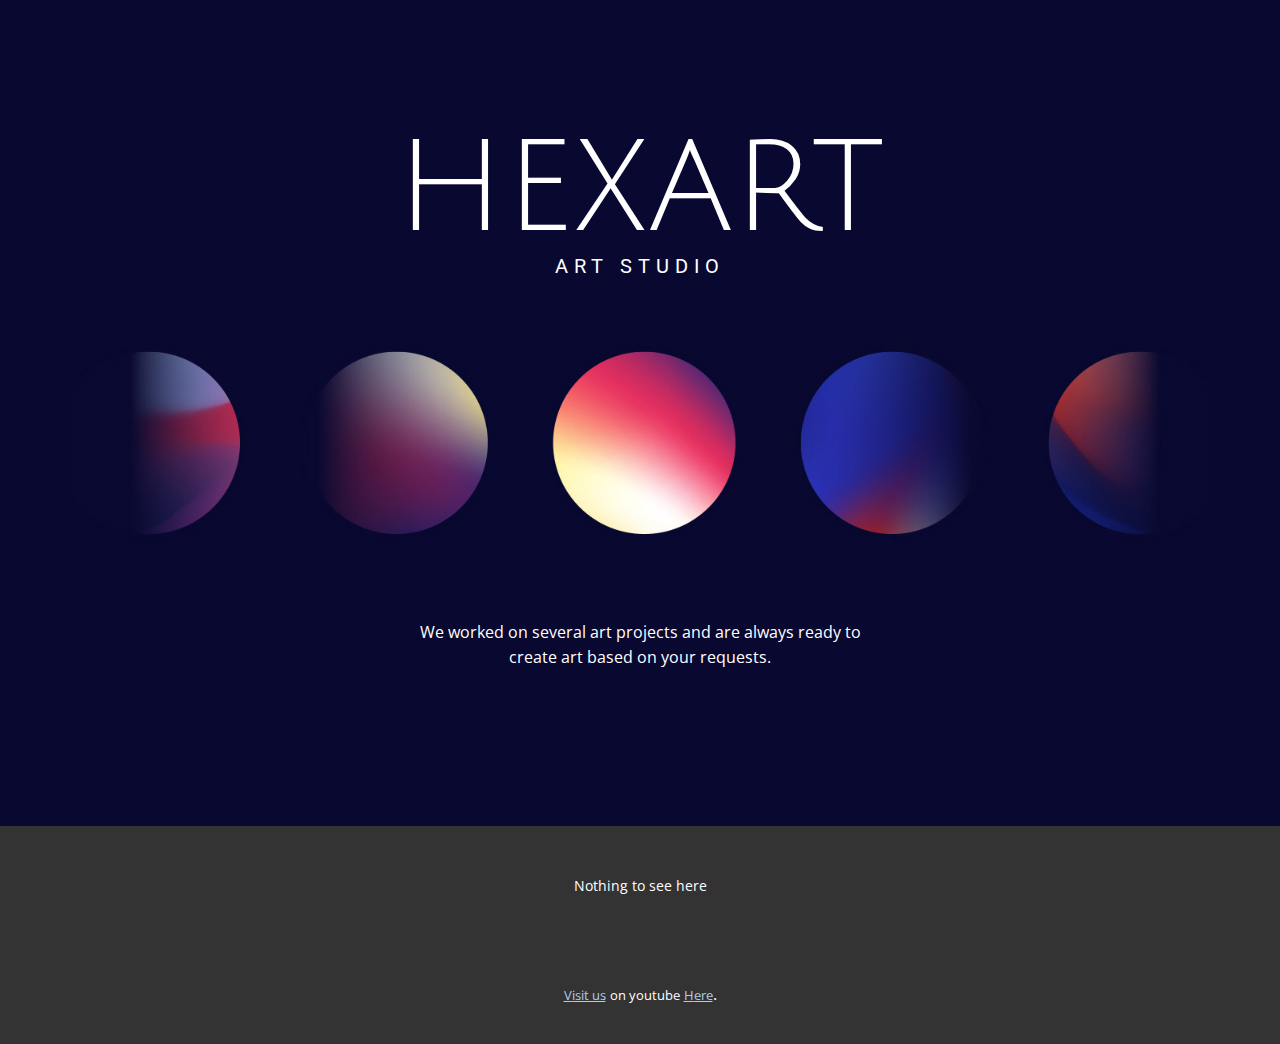
==== index.html @ 760b6c90 "Added the website 1" ====
<!DOCTYPE html>
<html style="font-size: 16px;">
  <head>
    <meta name="viewport" content="width=device-width, initial-scale=1.0">
    <meta charset="utf-8">
    <meta name="keywords" content="HEXART">
    <meta name="description" content="">
    <meta name="page_type" content="np-template-header-footer-from-plugin">
    <title>Home</title>
    <link rel="stylesheet" href="nicepage.css" media="screen">
<link rel="stylesheet" href="Home.css" media="screen">
    <script class="u-script" type="text/javascript" src="jquery.js" defer=""></script>
    <script class="u-script" type="text/javascript" src="nicepage.js" defer=""></script>
    <meta name="generator" content="Nicepage 4.4.3, nicepage.com">
    <link id="u-theme-google-font" rel="stylesheet" href="https://fonts.googleapis.com/css?family=Roboto:100,100i,300,300i,400,400i,500,500i,700,700i,900,900i|Open+Sans:300,300i,400,400i,600,600i,700,700i,800,800i">
    <link id="u-page-google-font" rel="stylesheet" href="https://fonts.googleapis.com/css?family=Julius+Sans+One:400">
    
    
    <script type="application/ld+json">{
		"@context": "http://schema.org",
		"@type": "Organization",
		"name": ""
}</script>
    <meta name="theme-color" content="#478ac9">
    <meta property="og:title" content="Home">
    <meta property="og:type" content="website">
  </head>
  <body data-home-page="Home.html" data-home-page-title="Home" class="u-body u-xl-mode">
    <section class="u-align-center u-clearfix u-image u-section-1" id="carousel_d76c">
      <div class="u-clearfix u-sheet u-valign-middle u-sheet-1">
        <div class="u-clearfix u-expanded-width u-layout-wrap u-layout-wrap-1">
          <div class="u-layout">
            <div class="u-layout-col">
              <div class="u-align-center u-container-style u-layout-cell u-left-cell u-right-cell u-size-20 u-layout-cell-1">
                <div class="u-container-layout u-valign-bottom u-container-layout-1">
                  <h1 class="u-custom-font u-text u-text-body-alt-color u-title u-text-1">HEXART</h1>
                  <h4 class="u-text u-text-body-alt-color u-text-2">ART STUDIO</h4>
                </div>
              </div>
              <div class="u-container-style u-image u-layout-cell u-left-cell u-right-cell u-size-20 u-image-1" data-image-width="1422" data-image-height="528">
                <div class="u-container-layout u-container-layout-2"></div>
              </div>
              <div class="u-align-center u-container-style u-layout-cell u-left-cell u-right-cell u-size-20 u-layout-cell-3">
                <div class="u-container-layout u-valign-top u-container-layout-3">
                  <p class="u-text u-text-body-alt-color u-text-3">We worked on several art projects and are always ready to create art based on your requests.</p>
                </div>
              </div>
            </div>
          </div>
        </div>
      </div>
    </section>
    
    
    <footer class="u-align-center u-clearfix u-footer u-grey-80 u-footer" id="sec-c74c"><div class="u-clearfix u-sheet u-sheet-1">
        <p class="u-small-text u-text u-text-variant u-text-1">Nothing to see here</p>
      </div></footer>
    <section class="u-backlink u-clearfix u-grey-80">
      <a class="u-link" href="https://hexart.ml/" target="_blank">
        <span>Visit us</span>
      </a>
      <p class="u-text">
        <span>on youtube</span>
      </p>
      <a class="u-link" href="https://watch.hexart.ml/" target="_blank">
        <span>here</span>
      </a>. 
    </section>
  </body>
</html>
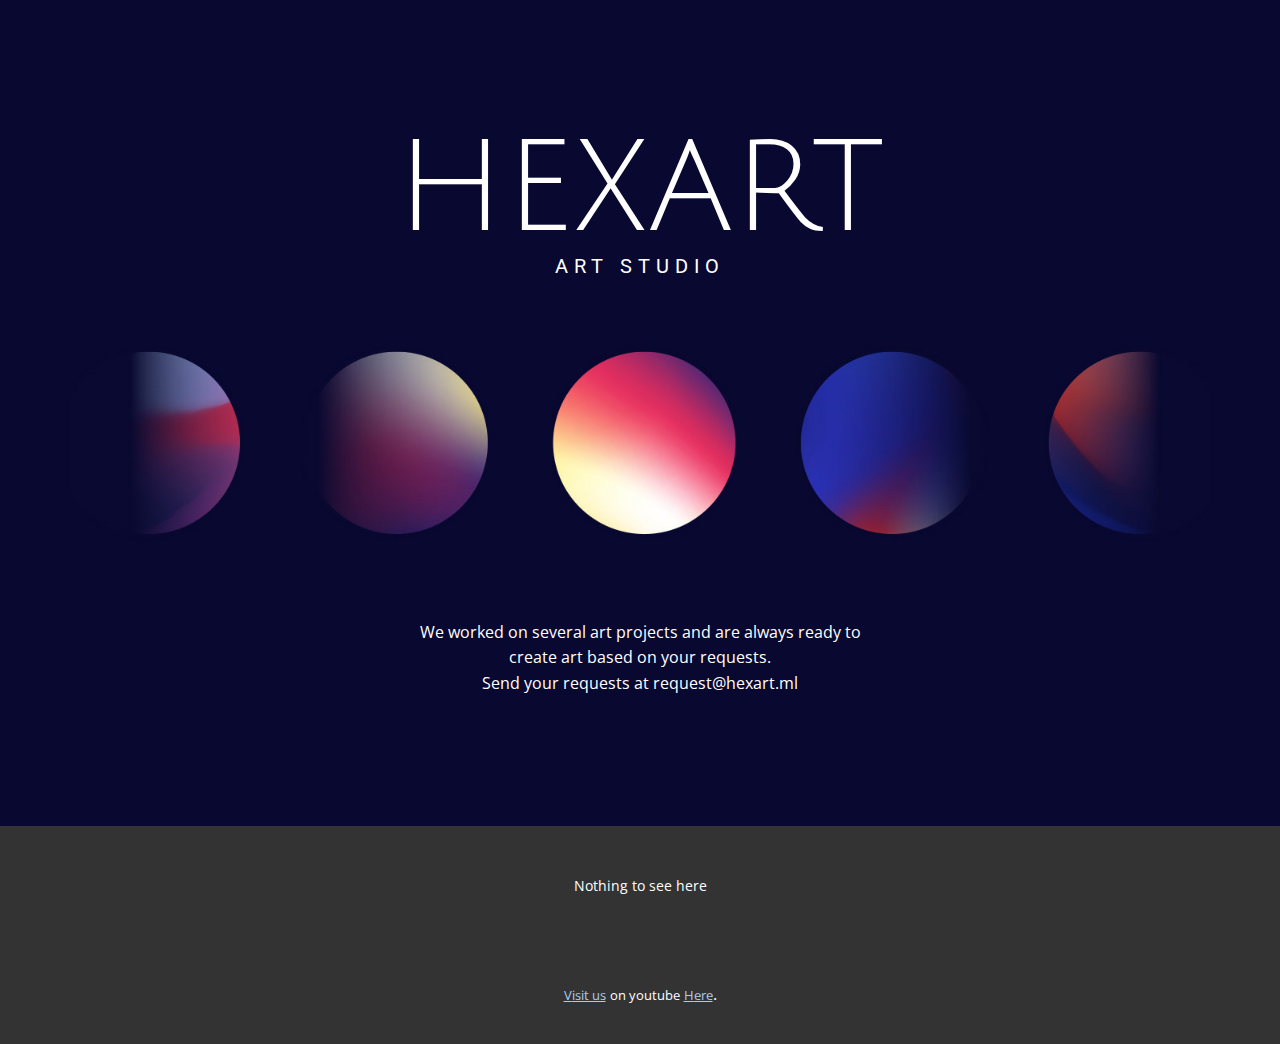
==== commit 00c8bcf0: "Update index.html" ====
--- a/index.html
+++ b/index.html
@@ -42,7 +42,8 @@
               </div>
               <div class="u-align-center u-container-style u-layout-cell u-left-cell u-right-cell u-size-20 u-layout-cell-3">
                 <div class="u-container-layout u-valign-top u-container-layout-3">
-                  <p class="u-text u-text-body-alt-color u-text-3">We worked on several art projects and are always ready to create art based on your requests.</p>
+                  <p class="u-text u-text-body-alt-color u-text-3">We worked on several art projects and are always ready to create art based on your requests.<br>
+			Send your requests at request@hexart.ml</p>
                 </div>
               </div>
             </div>
@@ -67,4 +68,4 @@
       </a>. 
     </section>
   </body>
-</html>+</html>
